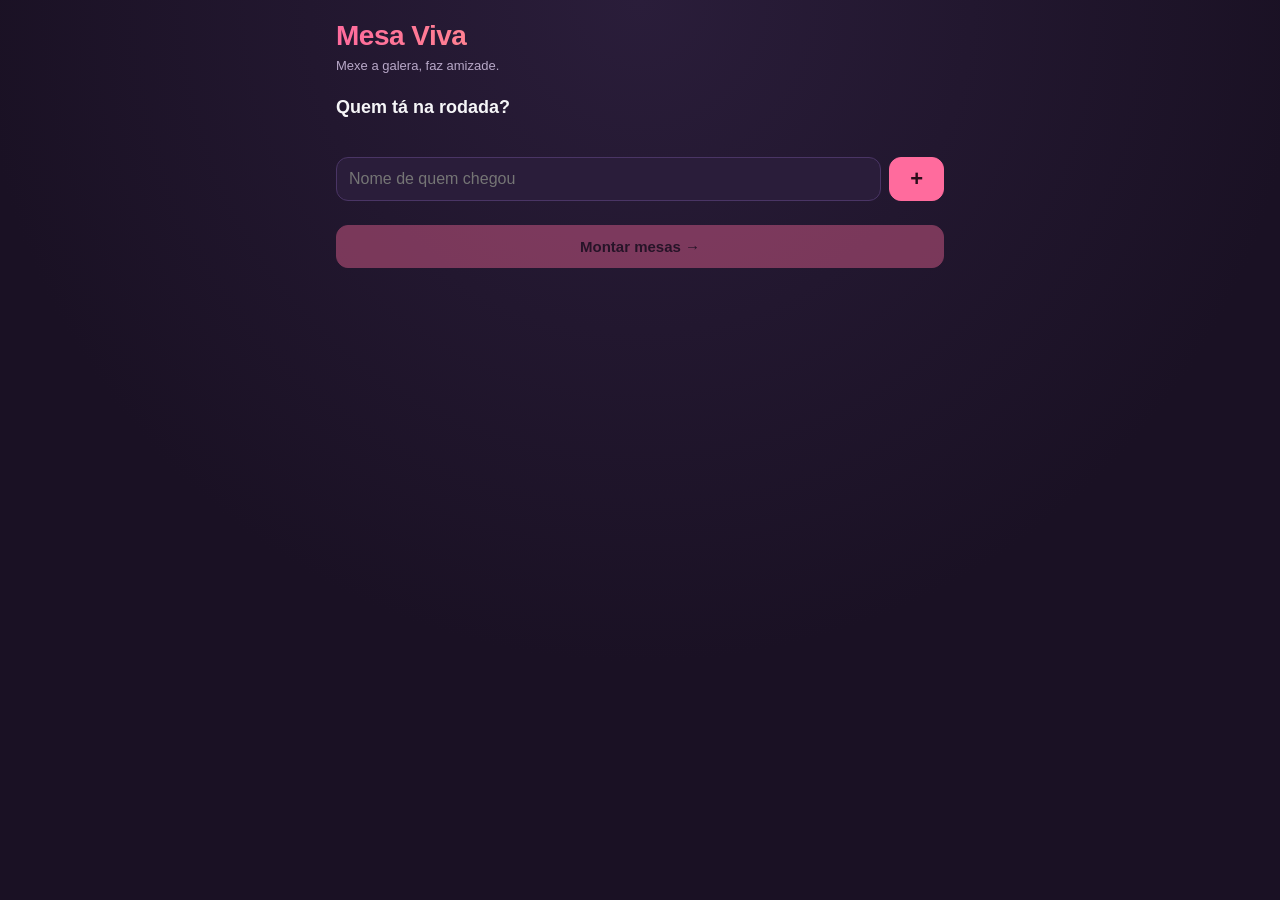
==== index.html @ d86cd9b5 "add Mesa Viva: timer + grid editor + smart shuffle for bar tables - setup screen to add participants" ====
<!DOCTYPE html>
<html lang="pt-BR">
<head>
  <meta charset="UTF-8">
  <meta name="viewport" content="width=device-width, initial-scale=1.0, user-scalable=no">
  <meta name="theme-color" content="#1a1124">
  <title>Mesa Viva — embaralhador de bar</title>
  <link rel="stylesheet" href="styles.css">
</head>
<body>
  <div id="app">

    <section id="screen-setup" class="screen active">
      <header>
        <div>
          <h1>Mesa Viva</h1>
          <p class="tagline">Mexe a galera, faz amizade.</p>
        </div>
      </header>

      <h2>Quem tá na rodada?</h2>
      <ul id="participants-list"></ul>
      <form id="add-participant">
        <input type="text" id="participant-name" placeholder="Nome de quem chegou" autocomplete="off" maxlength="20">
        <button type="submit">+</button>
      </form>

      <div class="actions">
        <button id="to-layout" class="primary" disabled>Montar mesas →</button>
      </div>
    </section>

    <section id="screen-layout" class="screen">
      <header>
        <button class="back" data-target="screen-setup">←</button>
        <h2>Planta do bar</h2>
      </header>

      <div class="info-bar">
        <span>Pessoas: <strong id="people-count">0</strong></span>
        <span>Capacidade: <strong id="capacity-count">0</strong></span>
      </div>

      <p class="hint">Escolha um tipo de mesa e toque numa célula vazia para colocar. Para apagar, escolha "Apagar" e toque numa mesa.</p>

      <div class="palette" id="palette"></div>
      <div id="grid"></div>

      <div class="actions">
        <button id="clear-grid">Limpar tudo</button>
        <button id="to-session" class="primary" disabled>Começar rodada →</button>
      </div>
    </section>

    <section id="screen-session" class="screen">
      <header>
        <div>
          <h2>Rodada <span id="round-num">1</span></h2>
          <p class="tagline" id="round-info">—</p>
        </div>
        <div id="timer">--:--</div>
      </header>

      <div id="layout-view"></div>

      <div class="icebreaker">
        <span class="label">Provocação da rodada</span>
        <p id="icebreaker-text">—</p>
        <button id="new-icebreaker" aria-label="Outra">↻</button>
      </div>

      <div class="info-bar">
        <span>Novas duplas: <strong id="new-pairs">0</strong></span>
        <span>Total no histórico: <strong id="total-pairs">0</strong></span>
        <span>Cobertura: <strong id="coverage">0%</strong></span>
      </div>

      <div class="actions">
        <button id="toggle-pause">⏸ Pausar</button>
        <button id="shuffle-now" class="primary">Trocar agora ↻</button>
      </div>
      <div class="actions">
        <button id="end-session" class="ghost">Encerrar sessão</button>
      </div>

      <details>
        <summary>Configurações</summary>
        <label>Duração da rodada (min):
          <input type="number" id="round-minutes" min="1" max="120" value="15">
        </label>
        <label class="checkbox">
          <input type="checkbox" id="sound-on" checked> Som ao trocar
        </label>
      </details>
    </section>

  </div>

  <script src="app.js"></script>
</body>
</html>
---- styles.css ----
:root {
  --bg: #1a1124;
  --surface: #2a1d3a;
  --surface-2: #3a2a52;
  --accent: #ff6b9d;
  --accent-2: #ffd166;
  --accent-3: #5ee2c4;
  --text: #f5f5f7;
  --text-dim: #b8a8c8;
  --border: #4a3565;
  --danger: #ff5a5a;
}

* { box-sizing: border-box; margin: 0; padding: 0; -webkit-tap-highlight-color: transparent; }

html, body { height: 100%; }

body {
  font-family: -apple-system, BlinkMacSystemFont, "Segoe UI", Roboto, Helvetica, Arial, sans-serif;
  background: radial-gradient(circle at top, #2a1d3a 0%, var(--bg) 60%) fixed;
  color: var(--text);
  min-height: 100vh;
  padding: env(safe-area-inset-top) 0 env(safe-area-inset-bottom);
  overscroll-behavior: none;
  line-height: 1.4;
}

#app {
  max-width: 640px;
  margin: 0 auto;
  padding: 16px;
}

.screen { display: none; }
.screen.active { display: block; animation: fade 240ms ease; }
@keyframes fade { from { opacity: 0; transform: translateY(4px); } to { opacity: 1; transform: none; } }

header {
  display: flex;
  align-items: center;
  gap: 12px;
  margin-bottom: 20px;
}
header > div { flex: 1; }
header h1 {
  font-size: 28px;
  letter-spacing: -0.5px;
  background: linear-gradient(90deg, var(--accent), var(--accent-2));
  -webkit-background-clip: text;
  background-clip: text;
  color: transparent;
}
header h2 { font-size: 22px; flex: 1; }
.tagline { color: var(--text-dim); font-size: 13px; margin-top: 2px; }

h2 { font-size: 18px; margin-bottom: 12px; }

button {
  background: var(--surface);
  color: var(--text);
  border: 1px solid var(--border);
  padding: 12px 16px;
  border-radius: 12px;
  font-size: 15px;
  font-family: inherit;
  cursor: pointer;
  touch-action: manipulation;
  transition: transform 0.1s, background 0.15s;
}
button:active { transform: scale(0.97); }
button.primary {
  background: var(--accent);
  color: #2a0d1a;
  border-color: var(--accent);
  font-weight: 700;
}
button.primary:disabled {
  opacity: 0.4;
  cursor: not-allowed;
}
button.ghost { background: transparent; color: var(--text-dim); }
button.back {
  padding: 6px 12px;
  font-size: 20px;
}

input[type="text"], input[type="number"] {
  background: var(--surface);
  color: var(--text);
  border: 1px solid var(--border);
  padding: 12px;
  border-radius: 12px;
  font-size: 16px;
  width: 100%;
  font-family: inherit;
}
input:focus { outline: 2px solid var(--accent); }

ul { list-style: none; }

#participants-list {
  display: flex;
  flex-wrap: wrap;
  gap: 8px;
  margin: 12px 0 16px;
  min-height: 8px;
}
#participants-list li {
  background: var(--surface);
  border: 1px solid var(--border);
  border-radius: 999px;
  padding: 6px 6px 6px 14px;
  display: flex;
  align-items: center;
  gap: 6px;
  font-size: 14px;
}
#participants-list li button {
  background: transparent;
  border: none;
  color: var(--text-dim);
  padding: 0 6px;
  font-size: 18px;
  line-height: 1;
}

#add-participant {
  display: flex;
  gap: 8px;
  margin-bottom: 24px;
}
#add-participant input { flex: 1; }
#add-participant button {
  background: var(--accent);
  color: #2a0d1a;
  border-color: var(--accent);
  font-weight: 700;
  padding: 0 20px;
  font-size: 22px;
}

.actions {
  display: flex;
  gap: 8px;
  margin-top: 12px;
  flex-wrap: wrap;
}
.actions button { flex: 1; min-width: 120px; }

.info-bar {
  display: flex;
  gap: 14px;
  flex-wrap: wrap;
  background: var(--surface);
  border: 1px solid var(--border);
  border-radius: 12px;
  padding: 10px 14px;
  margin-bottom: 12px;
  font-size: 13px;
  color: var(--text-dim);
}
.info-bar strong { color: var(--text); font-weight: 700; }

.hint {
  font-size: 12px;
  color: var(--text-dim);
  margin-bottom: 10px;
  line-height: 1.5;
}

/* ---- Palette ---- */
.palette {
  display: flex;
  gap: 8px;
  overflow-x: auto;
  padding-bottom: 8px;
  margin-bottom: 10px;
  scrollbar-width: thin;
}
.palette-item {
  background: var(--surface);
  border: 2px solid var(--border);
  border-radius: 10px;
  padding: 8px;
  min-width: 84px;
  text-align: center;
  cursor: pointer;
  flex-shrink: 0;
  transition: border-color 0.15s;
}
.palette-item.selected {
  border-color: var(--accent);
  background: var(--surface-2);
}
.palette-item.delete.selected { border-color: var(--danger); }
.palette-item .shape {
  display: inline-grid;
  gap: 1px;
  margin-bottom: 6px;
  height: 26px;
  align-content: center;
}
.palette-item .shape > div {
  width: 8px; height: 8px;
  background: var(--accent-2);
  border-radius: 1px;
}
.palette-item.delete .shape { font-size: 22px; }
.palette-item .label {
  font-size: 11px;
  color: var(--text-dim);
}

/* ---- Grid (editor + session) ---- */
.grid-board {
  display: grid;
  gap: 2px;
  background: var(--surface);
  padding: 4px;
  border-radius: 12px;
  margin-bottom: 12px;
  aspect-ratio: 1;
  position: relative;
}
#grid, #layout-view {
  display: grid;
  gap: 2px;
  background: var(--surface);
  padding: 4px;
  border-radius: 14px;
  margin-bottom: 12px;
  aspect-ratio: 1;
  border: 1px solid var(--border);
}

.grid-cell {
  background: var(--bg);
  border-radius: 2px;
  min-width: 0;
}
.grid-cell.tappable { cursor: pointer; }

.table-block {
  background: linear-gradient(135deg, var(--accent), #d94e84);
  border-radius: 8px;
  display: flex;
  align-items: center;
  justify-content: center;
  color: #2a0d1a;
  font-weight: 700;
  font-size: 13px;
  cursor: pointer;
  z-index: 2;
  position: relative;
}
.table-block.delete-mode:hover { background: var(--danger); }

.session-table {
  background: var(--surface-2);
  border: 2px solid var(--accent);
  border-radius: 8px;
  padding: 3px;
  display: flex;
  flex-wrap: wrap;
  align-content: center;
  justify-content: center;
  gap: 3px;
  overflow: hidden;
  z-index: 2;
  position: relative;
}
.seat-name {
  background: var(--accent);
  color: #2a0d1a;
  padding: 2px 6px;
  border-radius: 999px;
  font-size: 10px;
  font-weight: 700;
  white-space: nowrap;
  max-width: 100%;
  overflow: hidden;
  text-overflow: ellipsis;
}

/* ---- Icebreaker ---- */
.icebreaker {
  background: var(--surface);
  border: 1px solid var(--border);
  border-left: 4px solid var(--accent-2);
  padding: 14px 40px 14px 14px;
  border-radius: 12px;
  margin-bottom: 12px;
  position: relative;
}
.icebreaker .label {
  font-size: 10px;
  color: var(--accent-2);
  text-transform: uppercase;
  letter-spacing: 0.7px;
  font-weight: 700;
}
.icebreaker p { margin-top: 4px; font-size: 15px; }
.icebreaker button {
  position: absolute;
  top: 8px;
  right: 8px;
  background: transparent;
  border: none;
  padding: 4px 8px;
  font-size: 16px;
  color: var(--text-dim);
}

#timer {
  font-size: 28px;
  font-weight: 800;
  color: var(--accent-2);
  font-variant-numeric: tabular-nums;
  letter-spacing: -1px;
}
#timer.alert { color: var(--accent); animation: pulse 0.6s ease infinite alternate; }
@keyframes pulse { from { transform: scale(1); } to { transform: scale(1.08); } }

details {
  margin-top: 14px;
  background: var(--surface);
  border: 1px solid var(--border);
  border-radius: 12px;
  padding: 12px 14px;
}
details summary {
  cursor: pointer;
  color: var(--text-dim);
  font-size: 14px;
}
details label {
  display: flex;
  align-items: center;
  gap: 10px;
  margin-top: 10px;
  font-size: 14px;
}
details input[type="number"] { width: 84px; }
details label.checkbox { gap: 8px; }

@media (max-width: 380px) {
  .seat-name { font-size: 9px; padding: 1px 4px; }
  .table-block { font-size: 11px; }
}
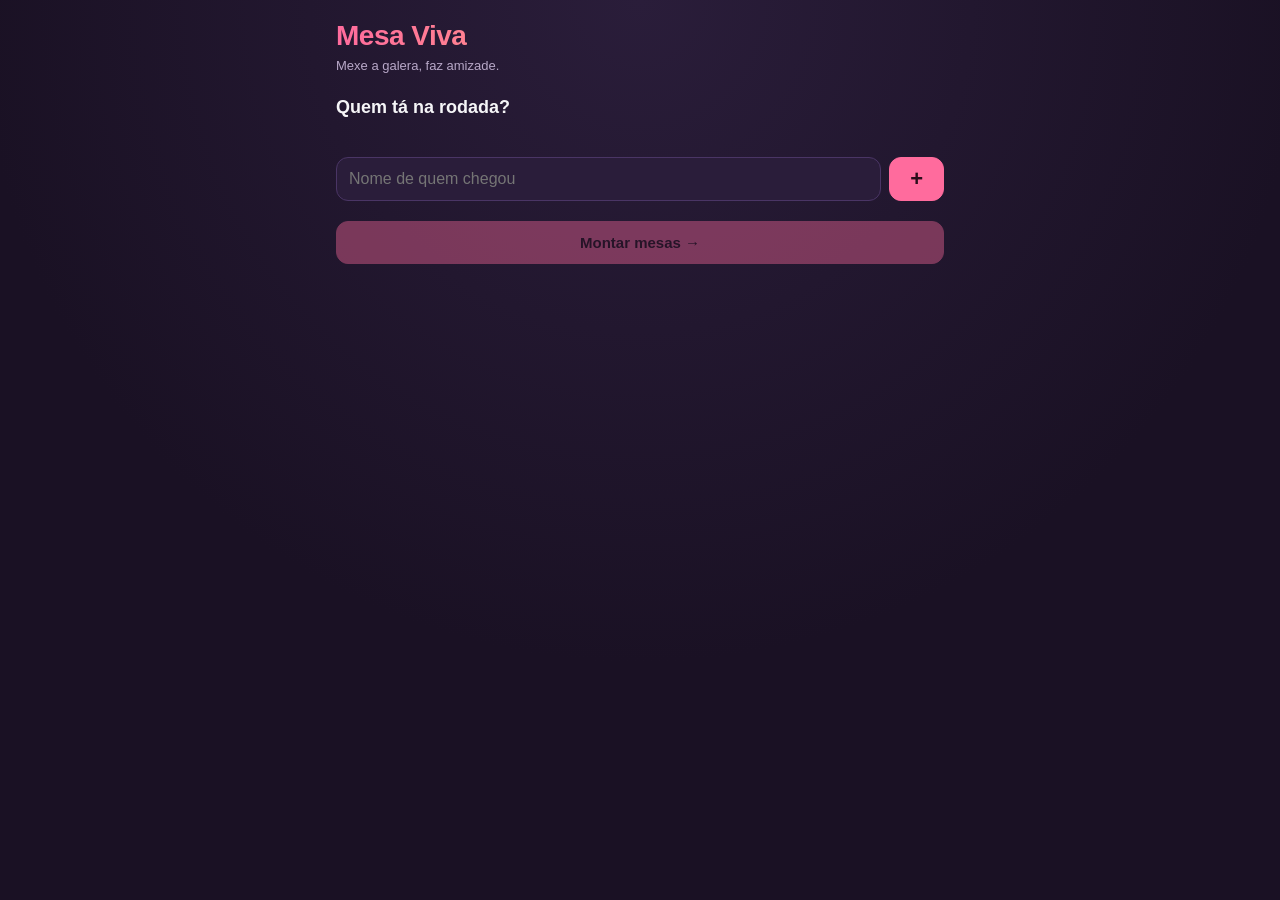
==== commit 3dffbfbb: "add couples mode: pair people as together/separate - new 'Vínculos' section on setup screen with two" ====
--- a/index.html
+++ b/index.html
@@ -24,6 +24,21 @@
         <input type="text" id="participant-name" placeholder="Nome de quem chegou" autocomplete="off" maxlength="20">
         <button type="submit">+</button>
       </form>
+
+      <section class="relations-section" id="relations-section" hidden>
+        <h2>Vínculos <span class="opt">(opcional)</span></h2>
+        <p class="hint">Marque pares que devem ficar <strong>juntos</strong> (casais, melhores amigos) ou <strong>separados</strong> (ex, briga rolando) em todas as rodadas.</p>
+        <ul id="relations-list"></ul>
+        <div class="relation-form">
+          <select id="rel-a" aria-label="Pessoa A"><option value="">—</option></select>
+          <select id="rel-mode" aria-label="Modo">
+            <option value="together">💞 juntos</option>
+            <option value="separate">⚡ separados</option>
+          </select>
+          <select id="rel-b" aria-label="Pessoa B"><option value="">—</option></select>
+          <button type="button" id="add-relation-btn" aria-label="Adicionar vínculo">+</button>
+        </div>
+      </section>
 
       <div class="actions">
         <button id="to-layout" class="primary" disabled>Montar mesas →</button>
--- a/styles.css
+++ b/styles.css
@@ -127,7 +127,71 @@
 #add-participant {
   display: flex;
   gap: 8px;
-  margin-bottom: 24px;
+  margin-bottom: 20px;
+}
+
+.relations-section { margin: 8px 0 24px; }
+.relations-section h2 { margin-bottom: 4px; }
+.relations-section .opt {
+  font-weight: 400;
+  font-size: 13px;
+  color: var(--text-dim);
+}
+
+#relations-list {
+  display: flex;
+  flex-direction: column;
+  gap: 6px;
+  margin: 12px 0;
+}
+#relations-list li {
+  display: flex;
+  align-items: center;
+  gap: 8px;
+  background: var(--surface);
+  border: 1px solid var(--border);
+  border-radius: 10px;
+  padding: 8px 10px;
+  font-size: 14px;
+}
+#relations-list li.together { border-left: 4px solid var(--accent); }
+#relations-list li.separate { border-left: 4px solid var(--accent-3); }
+#relations-list li .icon { font-size: 16px; }
+#relations-list li .names { flex: 1; }
+#relations-list li button {
+  background: transparent;
+  border: none;
+  color: var(--text-dim);
+  font-size: 18px;
+  padding: 0 4px;
+}
+
+.relation-form {
+  display: grid;
+  grid-template-columns: 1fr 1fr;
+  gap: 6px;
+}
+.relation-form #rel-a { grid-column: 1; grid-row: 1; }
+.relation-form #rel-b { grid-column: 2; grid-row: 1; }
+.relation-form #rel-mode { grid-column: 1 / -1; grid-row: 2; }
+.relation-form button { grid-column: 1 / -1; grid-row: 3; padding: 10px; }
+.relation-form select {
+  background: var(--surface);
+  color: var(--text);
+  border: 1px solid var(--border);
+  border-radius: 10px;
+  padding: 10px;
+  font-size: 14px;
+  font-family: inherit;
+  min-width: 0;
+  width: 100%;
+}
+.relation-form button {
+  background: var(--accent);
+  color: #2a0d1a;
+  border-color: var(--accent);
+  font-weight: 700;
+  font-size: 16px;
 }
 #add-participant input { flex: 1; }
 #add-participant button {
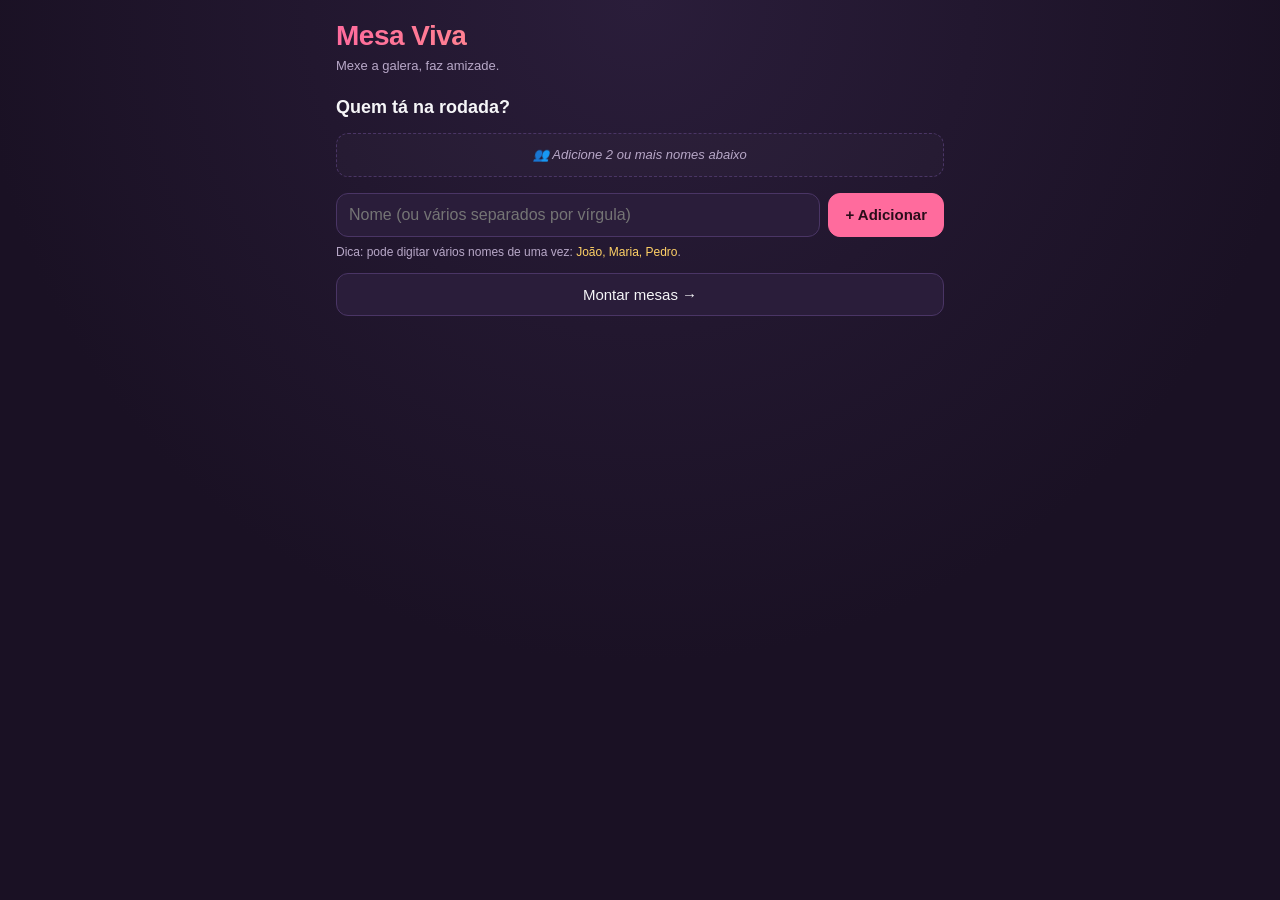
==== commit e815cf93: "fix setup screen UX so users can always reach the layout editor The 'Montar mesas' button was disabl" ====
--- a/index.html
+++ b/index.html
@@ -21,9 +21,10 @@
       <h2>Quem tá na rodada?</h2>
       <ul id="participants-list"></ul>
       <form id="add-participant">
-        <input type="text" id="participant-name" placeholder="Nome de quem chegou" autocomplete="off" maxlength="20">
-        <button type="submit">+</button>
+        <input type="text" id="participant-name" placeholder="Nome (ou vários separados por vírgula)" autocomplete="off" maxlength="120">
+        <button type="submit">+ Adicionar</button>
       </form>
+      <p class="hint hint-add">Dica: pode digitar vários nomes de uma vez: <em>João, Maria, Pedro</em>.</p>
 
       <section class="relations-section" id="relations-section" hidden>
         <h2>Vínculos <span class="opt">(opcional)</span></h2>
@@ -41,7 +42,7 @@
       </section>
 
       <div class="actions">
-        <button id="to-layout" class="primary" disabled>Montar mesas →</button>
+        <button id="to-layout">Montar mesas →</button>
       </div>
     </section>
 
--- a/styles.css
+++ b/styles.css
@@ -103,7 +103,26 @@
   flex-wrap: wrap;
   gap: 8px;
   margin: 12px 0 16px;
-  min-height: 8px;
+  min-height: 44px;
+  padding: 12px;
+  background: rgba(255,255,255,0.02);
+  border: 1px dashed var(--border);
+  border-radius: 12px;
+  align-items: center;
+}
+#participants-list.is-empty::before {
+  content: "👥 Adicione 2 ou mais nomes abaixo";
+  color: var(--text-dim);
+  font-size: 13px;
+  font-style: italic;
+  width: 100%;
+  text-align: center;
+}
+#participants-list .count {
+  color: var(--text-dim);
+  font-size: 12px;
+  width: 100%;
+  margin-bottom: -2px;
 }
 #participants-list li {
   background: var(--surface);
@@ -127,7 +146,16 @@
 #add-participant {
   display: flex;
   gap: 8px;
-  margin-bottom: 20px;
+  margin-bottom: 6px;
+}
+.hint-add { margin-bottom: 20px; font-size: 12px; }
+.hint-add em { color: var(--accent-2); font-style: normal; }
+
+.shake { animation: shake 0.35s; }
+@keyframes shake {
+  0%, 100% { transform: translateX(0); }
+  20%, 60% { transform: translateX(-6px); }
+  40%, 80% { transform: translateX(6px); }
 }
 
 .relations-section { margin: 8px 0 24px; }
@@ -193,14 +221,15 @@
   font-weight: 700;
   font-size: 16px;
 }
-#add-participant input { flex: 1; }
+#add-participant input { flex: 1; min-width: 0; }
 #add-participant button {
   background: var(--accent);
   color: #2a0d1a;
   border-color: var(--accent);
   font-weight: 700;
-  padding: 0 20px;
-  font-size: 22px;
+  padding: 0 16px;
+  font-size: 15px;
+  white-space: nowrap;
 }
 
 .actions {
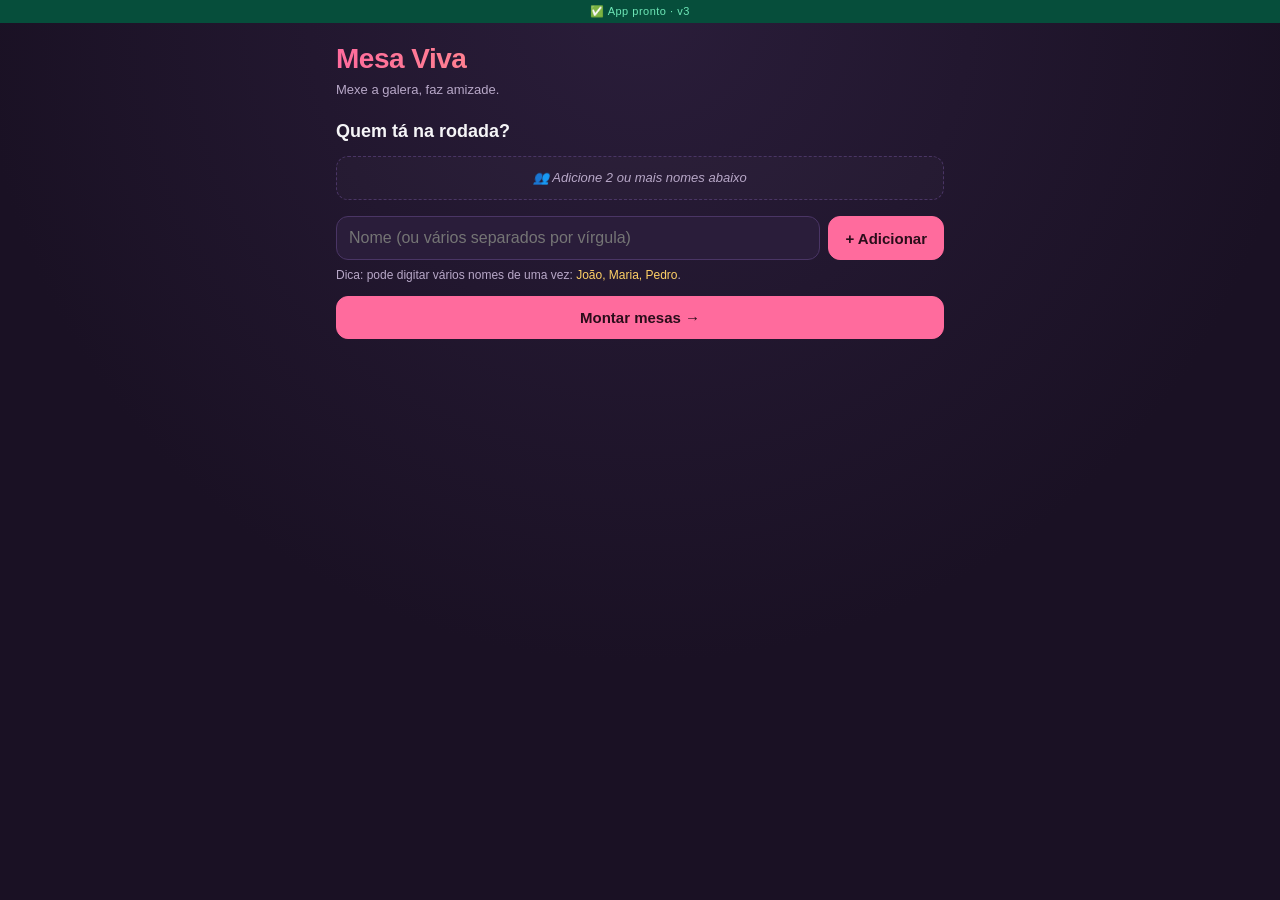
==== commit c181161e: "add visible JS-loaded indicator and iOS keyboard-aware tap handling Diagnostic helpers for users tes" ====
--- a/index.html
+++ b/index.html
@@ -8,6 +8,15 @@
   <link rel="stylesheet" href="styles.css">
 </head>
 <body>
+  <noscript>
+    <div class="no-js-warning">
+      ⚠ <strong>JavaScript desativado.</strong>
+      Se você abriu este arquivo pelo preview do Files (iPhone), feche e abra novamente <strong>em uma aba do Safari/Chrome</strong> — o preview do Files não executa scripts. No desktop, abrir com duplo clique funciona normalmente.
+    </div>
+  </noscript>
+
+  <div id="js-ok" class="js-ok-banner" hidden>✅ App pronto · v3</div>
+
   <div id="app">
 
     <section id="screen-setup" class="screen active">
@@ -42,7 +51,7 @@
       </section>
 
       <div class="actions">
-        <button id="to-layout">Montar mesas →</button>
+        <button id="to-layout" class="primary">Montar mesas →</button>
       </div>
     </section>
 
--- a/styles.css
+++ b/styles.css
@@ -13,6 +13,26 @@
 
 * { box-sizing: border-box; margin: 0; padding: 0; -webkit-tap-highlight-color: transparent; }
 
+.no-js-warning {
+  background: #fef3c7;
+  color: #78350f;
+  border: 2px solid #f59e0b;
+  padding: 16px;
+  margin: 12px;
+  border-radius: 12px;
+  font-size: 14px;
+  line-height: 1.5;
+}
+
+.js-ok-banner {
+  background: #064e3b;
+  color: #6ee7b7;
+  font-size: 11px;
+  text-align: center;
+  padding: 4px;
+  letter-spacing: 0.5px;
+}
+
 html, body { height: 100%; }
 
 body {
